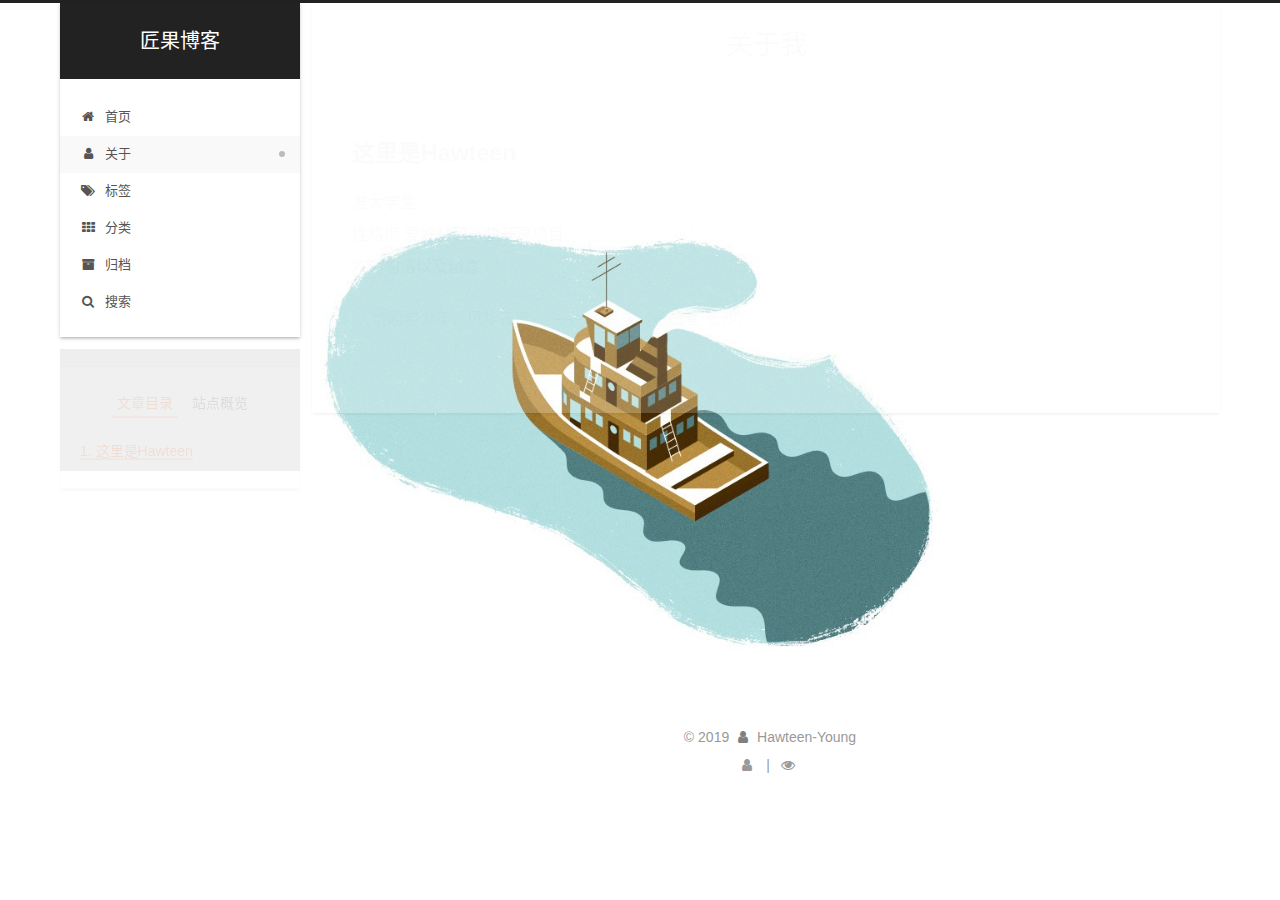
==== about/index.html @ 9fdf583b "Site updated: 2019-04-05 08:45:42" ====
<!DOCTYPE html>












  


<html class="theme-next gemini use-motion" lang="zh-CN">
<head><meta name="generator" content="Hexo 3.8.0">
  <meta charset="UTF-8">
<meta http-equiv="X-UA-Compatible" content="IE=edge">
<meta name="viewport" content="width=device-width, initial-scale=1, maximum-scale=2">
<meta name="theme-color" content="#222">




  
  
    
    
  <script src="/lib/pace/pace.min.js?v=1.0.2"></script>
  <link rel="stylesheet" href="/lib/pace/pace-theme-center-atom.min.css?v=1.0.2">





















<link rel="stylesheet" href="/lib/font-awesome/css/font-awesome.min.css?v=4.6.2">

<link rel="stylesheet" href="/css/main.css?v=7.1.0">


  <link rel="apple-touch-icon" sizes="180x180" href="/images/apple-touch-icon-next.png?v=7.1.0">


  <link rel="icon" type="image/png" sizes="32x32" href="/images/favicon-32x32-next.png?v=7.1.0">


  <link rel="icon" type="image/png" sizes="16x16" href="/images/favicon-16x16-next.png?v=7.1.0">


  <link rel="mask-icon" href="/images/logo.svg?v=7.1.0" color="#222">







<script id="hexo.configurations">
  var NexT = window.NexT || {};
  var CONFIG = {
    root: '/',
    scheme: 'Gemini',
    version: '7.1.0',
    sidebar: {"position":"left","display":"post","offset":12,"onmobile":false,"dimmer":false},
    back2top: true,
    back2top_sidebar: false,
    fancybox: false,
    fastclick: false,
    lazyload: false,
    tabs: true,
    motion: {"enable":true,"async":false,"transition":{"post_block":"fadeIn","post_header":"slideDownIn","post_body":"slideDownIn","coll_header":"slideLeftIn","sidebar":"slideUpIn"}},
    algolia: {
      applicationID: '',
      apiKey: '',
      indexName: '',
      hits: {"per_page":10},
      labels: {"input_placeholder":"Search for Posts","hits_empty":"We didn't find any results for the search: ${query}","hits_stats":"${hits} results found in ${time} ms"}
    }
  };
</script>


  




  <meta name="description" content="这里是Hawteen准大学生性格懒 爱好钻研一些开源项目欢迎勾搭以及留言  恰同学少年，风华正茂。 —— 毛泽东《沁园春·长沙》">
<meta property="og:type" content="website">
<meta property="og:title" content="关于我">
<meta property="og:url" content="http://yoursite.com/about/index.html">
<meta property="og:site_name" content="匠果博客">
<meta property="og:description" content="这里是Hawteen准大学生性格懒 爱好钻研一些开源项目欢迎勾搭以及留言  恰同学少年，风华正茂。 —— 毛泽东《沁园春·长沙》">
<meta property="og:locale" content="zh-CN">
<meta property="og:updated_time" content="2019-04-04T10:34:43.493Z">
<meta name="twitter:card" content="summary">
<meta name="twitter:title" content="关于我">
<meta name="twitter:description" content="这里是Hawteen准大学生性格懒 爱好钻研一些开源项目欢迎勾搭以及留言  恰同学少年，风华正茂。 —— 毛泽东《沁园春·长沙》">





  
  
  <link rel="canonical" href="http://yoursite.com/about/">



<script id="page.configurations">
  CONFIG.page = {
    sidebar: "",
  };
</script>

  <title>关于我 | 匠果博客</title>
  












  <noscript>
  <style>
  .use-motion .motion-element,
  .use-motion .brand,
  .use-motion .menu-item,
  .sidebar-inner,
  .use-motion .post-block,
  .use-motion .pagination,
  .use-motion .comments,
  .use-motion .post-header,
  .use-motion .post-body,
  .use-motion .collection-title { opacity: initial; }

  .use-motion .logo,
  .use-motion .site-title,
  .use-motion .site-subtitle {
    opacity: initial;
    top: initial;
  }

  .use-motion .logo-line-before i { left: initial; }
  .use-motion .logo-line-after i { right: initial; }
  </style>
</noscript>

</head>

<body itemscope itemtype="http://schema.org/WebPage" lang="zh-CN">

  
  
    
  

  <div class="container sidebar-position-left page-post-detail">
    <div class="headband"></div>

    <header id="header" class="header" itemscope itemtype="http://schema.org/WPHeader">
      <div class="header-inner"><div class="site-brand-wrapper">
  <div class="site-meta">
    

    <div class="custom-logo-site-title">
      <a href="/" class="brand" rel="start">
        <span class="logo-line-before"><i></i></span>
        <span class="site-title">匠果博客</span>
        <span class="logo-line-after"><i></i></span>
      </a>
    </div>
    
    
  </div>

  <div class="site-nav-toggle">
    <button aria-label="切换导航栏">
      <span class="btn-bar"></span>
      <span class="btn-bar"></span>
      <span class="btn-bar"></span>
    </button>
  </div>
</div>



<nav class="site-nav">
  
    <ul id="menu" class="menu">
      
        
        
        
          
          <li class="menu-item menu-item-home">

    
    
    
      
    

    

    <a href="/" rel="section"><i class="menu-item-icon fa fa-fw fa-home"></i> <br>首页</a>

  </li>
        
        
        
          
          <li class="menu-item menu-item-about menu-item-active">

    
    
    
      
    

    

    <a href="/about/" rel="section"><i class="menu-item-icon fa fa-fw fa-user"></i> <br>关于</a>

  </li>
        
        
        
          
          <li class="menu-item menu-item-tags">

    
    
    
      
    

    

    <a href="/tags/" rel="section"><i class="menu-item-icon fa fa-fw fa-tags"></i> <br>标签</a>

  </li>
        
        
        
          
          <li class="menu-item menu-item-categories">

    
    
    
      
    

    

    <a href="/categories/" rel="section"><i class="menu-item-icon fa fa-fw fa-th"></i> <br>分类</a>

  </li>
        
        
        
          
          <li class="menu-item menu-item-archives">

    
    
    
      
    

    

    <a href="/archives/" rel="section"><i class="menu-item-icon fa fa-fw fa-archive"></i> <br>归档</a>

  </li>

      
      
        <li class="menu-item menu-item-search">
          
            <a href="javascript:;" class="popup-trigger">
          
            
              <i class="menu-item-icon fa fa-search fa-fw"></i> <br>搜索</a>
        </li>
      
    </ul>
  

  

  
    <div class="site-search">
      
  <div class="popup search-popup local-search-popup">
  <div class="local-search-header clearfix">
    <span class="search-icon">
      <i class="fa fa-search"></i>
    </span>
    <span class="popup-btn-close">
      <i class="fa fa-times-circle"></i>
    </span>
    <div class="local-search-input-wrapper">
      <input autocomplete="off" placeholder="搜索..." spellcheck="false" type="text" id="local-search-input">
    </div>
  </div>
  <div id="local-search-result"></div>
</div>



    </div>
  
</nav>



  



</div>
    </header>

    


    <main id="main" class="main">
      <div class="main-inner">
        <div class="content-wrap">
          
            

    
    
      
      
    
      
      
    
      
      
    
      
      
    
      
      
    
    

  


          
          <div id="content" class="content">
            

  <div id="posts" class="posts-expand">
    
    
    
    <div class="post-block page">
      <header class="post-header">

<h1 class="post-title" itemprop="name headline">关于我

</h1>

<div class="post-meta">
  
  



</div>

</header>

      
      
      
      <div class="post-body">
        
        
          <h2 id="这里是Hawteen"><a href="#这里是Hawteen" class="headerlink" title="这里是Hawteen"></a>这里是Hawteen</h2><p>准大学生<br>性格懒 爱好钻研一些开源项目<br>欢迎勾搭以及留言</p>
<blockquote>
<p>恰同学少年，风华正茂。 —— 毛泽东《沁园春·长沙》</p>
</blockquote>

        
      </div>
      
      
      
    </div>
    



    
    
    
  </div>


          </div>
          

  
    <div class="comments" id="comments">
    </div>

  



        </div>
        
          
  
  <div class="sidebar-toggle">
    <div class="sidebar-toggle-line-wrap">
      <span class="sidebar-toggle-line sidebar-toggle-line-first"></span>
      <span class="sidebar-toggle-line sidebar-toggle-line-middle"></span>
      <span class="sidebar-toggle-line sidebar-toggle-line-last"></span>
    </div>
  </div>

  <aside id="sidebar" class="sidebar">
    <div class="sidebar-inner">

      

      
        <ul class="sidebar-nav motion-element">
          <li class="sidebar-nav-toc sidebar-nav-active" data-target="post-toc-wrap">
            文章目录
          </li>
          <li class="sidebar-nav-overview" data-target="site-overview-wrap">
            站点概览
          </li>
        </ul>
      

      <div class="site-overview-wrap sidebar-panel">
        <div class="site-overview">
          <div class="site-author motion-element" itemprop="author" itemscope itemtype="http://schema.org/Person">
            
              <img class="site-author-image" itemprop="image" src="https://s2.ax1x.com/2019/04/04/A2DqaR.jpg" alt="Hawteen-Young">
            
              <p class="site-author-name" itemprop="name">Hawteen-Young</p>
              <div class="site-description motion-element" itemprop="description"></div>
          </div>

          
            <nav class="site-state motion-element">
              
                <div class="site-state-item site-state-posts">
                
                  <a href="/archives/">
                
                    <span class="site-state-item-count">2</span>
                    <span class="site-state-item-name">日志</span>
                  </a>
                </div>
              

              
                
                
                <div class="site-state-item site-state-categories">
                  
                    
                      <a href="/categories/">
                    
                  
                    
                    
                      
                    
                    <span class="site-state-item-count">1</span>
                    <span class="site-state-item-name">分类</span>
                  </a>
                </div>
              

              
                
                
                <div class="site-state-item site-state-tags">
                  
                    
                      <a href="/tags/">
                    
                  
                    
                    
                      
                    
                      
                    
                      
                    
                    <span class="site-state-item-count">3</span>
                    <span class="site-state-item-name">标签</span>
                  </a>
                </div>
              
            </nav>
          

          

          

          
            <div class="links-of-author motion-element">
              
                <span class="links-of-author-item">
                  
                  
                    
                  
                  
                    
                  
                  <a href="https://github.com/hawteen" title="GitHub &rarr; https://github.com/hawteen" rel="noopener" target="_blank"><i class="fa fa-fw fa-github"></i>GitHub</a>
                </span>
              
                <span class="links-of-author-item">
                  
                  
                    
                  
                  
                    
                  
                  <a href="mailto:1466824043@qq.com" title="E-Mail &rarr; mailto:1466824043@qq.com" rel="noopener" target="_blank"><i class="fa fa-fw fa-envelope"></i>E-Mail</a>
                </span>
              
                <span class="links-of-author-item">
                  
                  
                    
                  
                  
                    
                  
                  <a href="https://weibo.com/hawteen" title="Weibo &rarr; https://weibo.com/hawteen" rel="noopener" target="_blank"><i class="fa fa-fw fa-weibo"></i>Weibo</a>
                </span>
              
            </div>
          

          

          
          
            <div class="links-of-blogroll motion-element links-of-blogroll-block">
              <div class="links-of-blogroll-title">
                <i class="fa  fa-fw fa-link"></i>
                Links
              </div>
              <ul class="links-of-blogroll-list">
                
                  <li class="links-of-blogroll-item">
                    <a href="http://pan.nutcraft.cn" title="http://pan.nutcraft.cn" rel="noopener" target="_blank">匠果网盘</a>
                  </li>
                
              </ul>
            </div>
          

          
            
          
          

        </div>
      </div>

      
      <!--noindex-->
        <div class="post-toc-wrap motion-element sidebar-panel sidebar-panel-active">
          <div class="post-toc">

            
            
            
            

            
              <div class="post-toc-content"><ol class="nav"><li class="nav-item nav-level-2"><a class="nav-link" href="#这里是Hawteen"><span class="nav-number">1.</span> <span class="nav-text">这里是Hawteen</span></a></li></ol></div>
            

          </div>
        </div>
      <!--/noindex-->
      

      

    </div>
  </aside>
  


        
      </div>
    </main>

    <footer id="footer" class="footer">
      <div class="footer-inner">
        <div class="copyright">&copy; <span itemprop="copyrightYear">2019</span>
  <span class="with-love" id="animate">
    <i class="fa fa-user"></i>
  </span>
  <span class="author" itemprop="copyrightHolder">Hawteen-Young</span>

  

  
</div>

<!--
  <div class="powered-by">由 <a href="https://hexo.io" class="theme-link" rel="noopener" target="_blank">Hexo</a> 强力驱动 v3.8.0</div>



  <span class="post-meta-divider">|</span>



  <div class="theme-info">主题 – <a href="https://theme-next.org" class="theme-link" rel="noopener" target="_blank">NexT.Gemini</a> v7.1.0</div>
-->



        
<div class="busuanzi-count">
  <script async src="https://busuanzi.ibruce.info/busuanzi/2.3/busuanzi.pure.mini.js"></script>

  
    <span class="post-meta-item-icon">
      <i class="fa fa-user"></i>
    </span>
    <span class="site-uv" title="总访客量">
      <span class="busuanzi-value" id="busuanzi_value_site_uv"></span>
    </span>
  

  
    <span class="post-meta-divider">|</span>
  

  
    <span class="post-meta-item-icon">
      <i class="fa fa-eye"></i>
    </span>
    <span class="site-pv" title="总访问量">
      <span class="busuanzi-value" id="busuanzi_value_site_pv"></span>
    </span>
  
</div>









        
      </div>
    </footer>

    
      <div class="back-to-top">
        <i class="fa fa-arrow-up"></i>
        
      </div>
    

    

    

    
  </div>

  

<script>
  if (Object.prototype.toString.call(window.Promise) !== '[object Function]') {
    window.Promise = null;
  }
</script>














  
    
    
  
  <script color="70,179,238" opacity="0.5" zindex="-1" count="99" src="/lib/canvas-nest/canvas-nest.min.js"></script>





  
  









  
  <script src="/lib/jquery/index.js?v=2.1.3"></script>

  
  <script src="/lib/velocity/velocity.min.js?v=1.2.1"></script>

  
  <script src="/lib/velocity/velocity.ui.min.js?v=1.2.1"></script>

  
  <script src="/lib/three/three.min.js"></script>

  
  <script src="/lib/three/canvas_lines.min.js"></script>


  


  <script src="/js/utils.js?v=7.1.0"></script>

  <script src="/js/motion.js?v=7.1.0"></script>



  
  


  <script src="/js/affix.js?v=7.1.0"></script>

  <script src="/js/schemes/pisces.js?v=7.1.0"></script>




  
  <script src="/js/scrollspy.js?v=7.1.0"></script>
<script src="/js/post-details.js?v=7.1.0"></script>



  


  <script src="/js/next-boot.js?v=7.1.0"></script>


  

  

  

  
  

<script src="//cdn1.lncld.net/static/js/3.11.1/av-min.js"></script>



<script src="//unpkg.com/valine/dist/Valine.min.js"></script>

<script>
  var GUEST = ['nick', 'mail', 'link'];
  var guest = 'nick,mail,link';
  guest = guest.split(',').filter(function(item) {
    return GUEST.indexOf(item) > -1;
  });
  new Valine({
    el: '#comments',
    verify: false,
    notify: false,
    appId: 'Fm2eOUXtCu5eSEevCzkB2hcQ-gzGzoHsz',
    appKey: 'HjVge3HPhiEPkCoaka7dCVoe',
    placeholder: 'Just go go',
    avatar: 'mm',
    meta: guest,
    pageSize: '10' || 10,
    visitor: false,
    lang: '' || 'zh-cn'
  });
</script>




  


  
  <script>
    // Popup Window;
    var isfetched = false;
    var isXml = true;
    // Search DB path;
    var search_path = "search.xml";
    if (search_path.length === 0) {
      search_path = "search.xml";
    } else if (/json$/i.test(search_path)) {
      isXml = false;
    }
    var path = "/" + search_path;
    // monitor main search box;

    var onPopupClose = function (e) {
      $('.popup').hide();
      $('#local-search-input').val('');
      $('.search-result-list').remove();
      $('#no-result').remove();
      $(".local-search-pop-overlay").remove();
      $('body').css('overflow', '');
    }

    function proceedsearch() {
      $("body")
        .append('<div class="search-popup-overlay local-search-pop-overlay"></div>')
        .css('overflow', 'hidden');
      $('.search-popup-overlay').click(onPopupClose);
      $('.popup').toggle();
      var $localSearchInput = $('#local-search-input');
      $localSearchInput.attr("autocapitalize", "none");
      $localSearchInput.attr("autocorrect", "off");
      $localSearchInput.focus();
    }

    // search function;
    var searchFunc = function(path, search_id, content_id) {
      'use strict';

      // start loading animation
      $("body")
        .append('<div class="search-popup-overlay local-search-pop-overlay">' +
          '<div id="search-loading-icon">' +
          '<i class="fa fa-spinner fa-pulse fa-5x fa-fw"></i>' +
          '</div>' +
          '</div>')
        .css('overflow', 'hidden');
      $("#search-loading-icon").css('margin', '20% auto 0 auto').css('text-align', 'center');

      

      $.ajax({
        url: path,
        dataType: isXml ? "xml" : "json",
        async: true,
        success: function(res) {
          // get the contents from search data
          isfetched = true;
          $('.popup').detach().appendTo('.header-inner');
          var datas = isXml ? $("entry", res).map(function() {
            return {
              title: $("title", this).text(),
              content: $("content",this).text(),
              url: $("url" , this).text()
            };
          }).get() : res;
          var input = document.getElementById(search_id);
          var resultContent = document.getElementById(content_id);
          var inputEventFunction = function() {
            var searchText = input.value.trim().toLowerCase();
            var keywords = searchText.split(/[\s\-]+/);
            if (keywords.length > 1) {
              keywords.push(searchText);
            }
            var resultItems = [];
            if (searchText.length > 0) {
              // perform local searching
              datas.forEach(function(data) {
                var isMatch = false;
                var hitCount = 0;
                var searchTextCount = 0;
                var title = data.title.trim();
                var titleInLowerCase = title.toLowerCase();
                var content = data.content.trim().replace(/<[^>]+>/g,"");
                
                var contentInLowerCase = content.toLowerCase();
                var articleUrl = decodeURIComponent(data.url).replace(/\/{2,}/g, '/');
                var indexOfTitle = [];
                var indexOfContent = [];
                // only match articles with not empty titles
                if(title != '') {
                  keywords.forEach(function(keyword) {
                    function getIndexByWord(word, text, caseSensitive) {
                      var wordLen = word.length;
                      if (wordLen === 0) {
                        return [];
                      }
                      var startPosition = 0, position = [], index = [];
                      if (!caseSensitive) {
                        text = text.toLowerCase();
                        word = word.toLowerCase();
                      }
                      while ((position = text.indexOf(word, startPosition)) > -1) {
                        index.push({position: position, word: word});
                        startPosition = position + wordLen;
                      }
                      return index;
                    }

                    indexOfTitle = indexOfTitle.concat(getIndexByWord(keyword, titleInLowerCase, false));
                    indexOfContent = indexOfContent.concat(getIndexByWord(keyword, contentInLowerCase, false));
                  });
                  if (indexOfTitle.length > 0 || indexOfContent.length > 0) {
                    isMatch = true;
                    hitCount = indexOfTitle.length + indexOfContent.length;
                  }
                }

                // show search results

                if (isMatch) {
                  // sort index by position of keyword

                  [indexOfTitle, indexOfContent].forEach(function (index) {
                    index.sort(function (itemLeft, itemRight) {
                      if (itemRight.position !== itemLeft.position) {
                        return itemRight.position - itemLeft.position;
                      } else {
                        return itemLeft.word.length - itemRight.word.length;
                      }
                    });
                  });

                  // merge hits into slices

                  function mergeIntoSlice(text, start, end, index) {
                    var item = index[index.length - 1];
                    var position = item.position;
                    var word = item.word;
                    var hits = [];
                    var searchTextCountInSlice = 0;
                    while (position + word.length <= end && index.length != 0) {
                      if (word === searchText) {
                        searchTextCountInSlice++;
                      }
                      hits.push({position: position, length: word.length});
                      var wordEnd = position + word.length;

                      // move to next position of hit

                      index.pop();
                      while (index.length != 0) {
                        item = index[index.length - 1];
                        position = item.position;
                        word = item.word;
                        if (wordEnd > position) {
                          index.pop();
                        } else {
                          break;
                        }
                      }
                    }
                    searchTextCount += searchTextCountInSlice;
                    return {
                      hits: hits,
                      start: start,
                      end: end,
                      searchTextCount: searchTextCountInSlice
                    };
                  }

                  var slicesOfTitle = [];
                  if (indexOfTitle.length != 0) {
                    slicesOfTitle.push(mergeIntoSlice(title, 0, title.length, indexOfTitle));
                  }

                  var slicesOfContent = [];
                  while (indexOfContent.length != 0) {
                    var item = indexOfContent[indexOfContent.length - 1];
                    var position = item.position;
                    var word = item.word;
                    // cut out 100 characters
                    var start = position - 20;
                    var end = position + 80;
                    if(start < 0){
                      start = 0;
                    }
                    if (end < position + word.length) {
                      end = position + word.length;
                    }
                    if(end > content.length){
                      end = content.length;
                    }
                    slicesOfContent.push(mergeIntoSlice(content, start, end, indexOfContent));
                  }

                  // sort slices in content by search text's count and hits' count

                  slicesOfContent.sort(function (sliceLeft, sliceRight) {
                    if (sliceLeft.searchTextCount !== sliceRight.searchTextCount) {
                      return sliceRight.searchTextCount - sliceLeft.searchTextCount;
                    } else if (sliceLeft.hits.length !== sliceRight.hits.length) {
                      return sliceRight.hits.length - sliceLeft.hits.length;
                    } else {
                      return sliceLeft.start - sliceRight.start;
                    }
                  });

                  // select top N slices in content

                  var upperBound = parseInt('1');
                  if (upperBound >= 0) {
                    slicesOfContent = slicesOfContent.slice(0, upperBound);
                  }

                  // highlight title and content

                  function highlightKeyword(text, slice) {
                    var result = '';
                    var prevEnd = slice.start;
                    slice.hits.forEach(function (hit) {
                      result += text.substring(prevEnd, hit.position);
                      var end = hit.position + hit.length;
                      result += '<b class="search-keyword">' + text.substring(hit.position, end) + '</b>';
                      prevEnd = end;
                    });
                    result += text.substring(prevEnd, slice.end);
                    return result;
                  }

                  var resultItem = '';

                  if (slicesOfTitle.length != 0) {
                    resultItem += "<li><a href='" + articleUrl + "' class='search-result-title'>" + highlightKeyword(title, slicesOfTitle[0]) + "</a>";
                  } else {
                    resultItem += "<li><a href='" + articleUrl + "' class='search-result-title'>" + title + "</a>";
                  }

                  slicesOfContent.forEach(function (slice) {
                    resultItem += "<a href='" + articleUrl + "'>" +
                      "<p class=\"search-result\">" + highlightKeyword(content, slice) +
                      "...</p>" + "</a>";
                  });

                  resultItem += "</li>";
                  resultItems.push({
                    item: resultItem,
                    searchTextCount: searchTextCount,
                    hitCount: hitCount,
                    id: resultItems.length
                  });
                }
              })
            };
            if (keywords.length === 1 && keywords[0] === "") {
              resultContent.innerHTML = '<div id="no-result"><i class="fa fa-search fa-5x"></i></div>'
            } else if (resultItems.length === 0) {
              resultContent.innerHTML = '<div id="no-result"><i class="fa fa-frown-o fa-5x"></i></div>'
            } else {
              resultItems.sort(function (resultLeft, resultRight) {
                if (resultLeft.searchTextCount !== resultRight.searchTextCount) {
                  return resultRight.searchTextCount - resultLeft.searchTextCount;
                } else if (resultLeft.hitCount !== resultRight.hitCount) {
                  return resultRight.hitCount - resultLeft.hitCount;
                } else {
                  return resultRight.id - resultLeft.id;
                }
              });
              var searchResultList = '<ul class=\"search-result-list\">';
              resultItems.forEach(function (result) {
                searchResultList += result.item;
              })
              searchResultList += "</ul>";
              resultContent.innerHTML = searchResultList;
            }
          }

          if ('auto' === 'auto') {
            input.addEventListener('input', inputEventFunction);
          } else {
            $('.search-icon').click(inputEventFunction);
            input.addEventListener('keypress', function (event) {
              if (event.keyCode === 13) {
                inputEventFunction();
              }
            });
          }

          // remove loading animation
          $(".local-search-pop-overlay").remove();
          $('body').css('overflow', '');

          proceedsearch();
        }
      });
    }

    // handle and trigger popup window;
    $('.popup-trigger').click(function(e) {
      e.stopPropagation();
      if (isfetched === false) {
        searchFunc(path, 'local-search-input', 'local-search-result');
      } else {
        proceedsearch();
      };
    });

    $('.popup-btn-close').click(onPopupClose);
    $('.popup').click(function(e){
      e.stopPropagation();
    });
    $(document).on('keyup', function (event) {
      var shouldDismissSearchPopup = event.which === 27 &&
        $('.search-popup').is(':visible');
      if (shouldDismissSearchPopup) {
        onPopupClose();
      }
    });
  </script>





  

  

  

  

  

  

  

  

  

  

  

  

  

  

</body>
</html>
---- css/main.css ----
/* normalize.css v8.0.1 | MIT License | github.com/necolas/normalize.css */
html {
  line-height: 1.15; /* 1 */
  -webkit-text-size-adjust: 100%; /* 2 */
}
body {
  margin: 0;
}
main {
  display: block;
}
h1 {
  font-size: 2em;
  margin: 0.67em 0;
}
hr {
  box-sizing: content-box; /* 1 */
  height: 0; /* 1 */
  overflow: visible; /* 2 */
}
pre {
  font-family: monospace, monospace; /* 1 */
  font-size: 1em; /* 2 */
}
a {
  background-color: transparent;
}
abbr[title] {
  border-bottom: none; /* 1 */
  text-decoration: underline; /* 2 */
  text-decoration: underline dotted; /* 2 */
}
b,
strong {
  font-weight: bolder;
}
code,
kbd,
samp {
  font-family: monospace, monospace; /* 1 */
  font-size: 1em; /* 2 */
}
small {
  font-size: 80%;
}
sub,
sup {
  font-size: 75%;
  line-height: 0;
  position: relative;
  vertical-align: baseline;
}
sub {
  bottom: -0.25em;
}
sup {
  top: -0.5em;
}
img {
  border-style: none;
}
button,
input,
optgroup,
select,
textarea {
  font-family: inherit; /* 1 */
  font-size: 100%; /* 1 */
  line-height: 1.15; /* 1 */
  margin: 0; /* 2 */
}
button,
input {
/* 1 */
  overflow: visible;
}
button,
select {
/* 1 */
  text-transform: none;
}
button,
[type="button"],
[type="reset"],
[type="submit"] {
  -webkit-appearance: button;
}
button::-moz-focus-inner,
[type="button"]::-moz-focus-inner,
[type="reset"]::-moz-focus-inner,
[type="submit"]::-moz-focus-inner {
  border-style: none;
  padding: 0;
}
button:-moz-focusring,
[type="button"]:-moz-focusring,
[type="reset"]:-moz-focusring,
[type="submit"]:-moz-focusring {
  outline: 1px dotted ButtonText;
}
fieldset {
  padding: 0.35em 0.75em 0.625em;
}
legend {
  box-sizing: border-box; /* 1 */
  color: inherit; /* 2 */
  display: table; /* 1 */
  max-width: 100%; /* 1 */
  padding: 0; /* 3 */
  white-space: normal; /* 1 */
}
progress {
  vertical-align: baseline;
}
textarea {
  overflow: auto;
}
[type="checkbox"],
[type="radio"] {
  box-sizing: border-box; /* 1 */
  padding: 0; /* 2 */
}
[type="number"]::-webkit-inner-spin-button,
[type="number"]::-webkit-outer-spin-button {
  height: auto;
}
[type="search"] {
  -webkit-appearance: textfield; /* 1 */
  outline-offset: -2px; /* 2 */
}
[type="search"]::-webkit-search-decoration {
  -webkit-appearance: none;
}
::-webkit-file-upload-button {
  -webkit-appearance: button; /* 1 */
  font: inherit; /* 2 */
}
details {
  display: block;
}
summary {
  display: list-item;
}
template {
  display: none;
}
[hidden] {
  display: none;
}
::selection {
  background: #262a30;
  color: #fff;
}
body {
  position: relative;
  font-family: 'Lato', "PingFang SC", "Microsoft YaHei", sans-serif;
  font-size: 14px;
  line-height: 2;
  color: #555;
  background: #eee;
}
@media (max-width: 991px) {
  body {
    padding-right: 0 !important;
  }
}
@media (min-width: 1200px) {
  body {
    font-size: 16px;
  }
}
h1,
h2,
h3,
h4,
h5,
h6 {
  margin: 20px 0 15px;
  padding: 0;
  font-weight: bold;
  line-height: 1.5;
  font-family: 'Lato', "PingFang SC", "Microsoft YaHei", sans-serif;
}
h1 {
  font-size: 22px;
}
h1 code {
  font-size: 1em;
}
@media (max-width: 767px) {
  h1 {
    font-size: 18px;
  }
  h1 code {
    font-size: 1em;
  }
}
h2 {
  font-size: 20px;
}
h2 code {
  font-size: 1em;
}
@media (max-width: 767px) {
  h2 {
    font-size: 16px;
  }
  h2 code {
    font-size: 1em;
  }
}
h3 {
  font-size: 18px;
}
h3 code {
  font-size: 1em;
}
@media (max-width: 767px) {
  h3 {
    font-size: 14px;
  }
  h3 code {
    font-size: 1em;
  }
}
h4 {
  font-size: 16px;
}
h4 code {
  font-size: 1em;
}
@media (max-width: 767px) {
  h4 {
    font-size: 12px;
  }
  h4 code {
    font-size: 1em;
  }
}
h5 {
  font-size: 14px;
}
h5 code {
  font-size: 1em;
}
@media (max-width: 767px) {
  h5 {
    font-size: 10px;
  }
  h5 code {
    font-size: 1em;
  }
}
h6 {
  font-size: 12px;
}
h6 code {
  font-size: 1em;
}
@media (max-width: 767px) {
  h6 {
    font-size: 8px;
  }
  h6 code {
    font-size: 1em;
  }
}
p {
  margin: 0 0 20px 0;
}
a,
span.exturl {
  overflow-wrap: break-word;
  word-wrap: break-word;
  background-color: transparent;
  color: #555;
  text-decoration: none;
  outline: none;
  border-bottom: 1px solid #999;
  cursor: pointer;
}
a:hover,
span.exturl:hover {
  color: #222;
  border-bottom-color: #222;
}
video {
  max-width: 100%;
  display: block;
  margin-left: auto;
  margin-right: auto;
}
img {
  display: block;
  margin: auto;
  max-width: 100%;
  height: auto;
}
hr {
  margin: 40px 0;
  height: 3px;
  border: none;
  background-color: #ddd;
  background-image: repeating-linear-gradient(-45deg, #fff, #fff 4px, transparent 4px, transparent 8px);
}
blockquote {
  margin: 0;
  padding: 0 15px;
  color: #666;
  border-left: 4px solid #ddd;
}
blockquote cite::before {
  content: "-";
  padding: 0 5px;
}
dt {
  font-weight: 700;
}
dd {
  margin: 0;
  padding: 0;
}
kbd {
  border: 1px solid #ccc;
  border-radius: 0.2em;
  box-shadow: 0.1em 0.1em 0.2em rgba(0,0,0,0.1);
  background-color: #f9f9f9;
  font-family: inherit;
  background-image: linear-gradient(top, #eee, #fff, #eee);
  padding: 0.1em 0.3em;
  white-space: nowrap;
}
.text-left {
  text-align: left;
}
.text-center {
  text-align: center;
}
.text-right {
  text-align: right;
}
.text-justify {
  text-align: justify;
}
.text-nowrap {
  white-space: nowrap;
}
.text-lowercase {
  text-transform: lowercase;
}
.text-uppercase {
  text-transform: uppercase;
}
.text-capitalize {
  text-transform: capitalize;
}
.center-block {
  display: block;
  margin-left: auto;
  margin-right: auto;
}
.clearfix:before,
.clearfix:after {
  content: " ";
  display: table;
}
.clearfix:after {
  clear: both;
}
.pullquote {
  width: 45%;
}
.pullquote.left {
  float: left;
  margin-left: 5px;
  margin-right: 10px;
}
.pullquote.right {
  float: right;
  margin-left: 10px;
  margin-right: 5px;
}
.affix {
  position: fixed;
}
.translation {
  margin-top: -20px;
  font-size: 14px;
  color: #999;
}
.scrollbar-measure {
  width: 100px;
  height: 100px;
  overflow: scroll;
  position: absolute;
  top: -9999px;
}
.use-motion .motion-element {
  opacity: 0;
}
.table-container {
  margin: 20px 0;
  overflow: auto;
  -webkit-overflow-scrolling: touch;
}
.highlight .table-container {
  margin: 0px;
}
table {
  width: 100%;
  border-collapse: collapse;
  border-spacing: 0;
  font-size: 14px;
}
table > tbody > tr:nth-of-type(odd) {
  background-color: #f9f9f9;
}
table > tbody > tr:hover {
  background-color: #f5f5f5;
}
caption,
th,
td {
  padding: 8px;
  text-align: left;
  vertical-align: middle;
  font-weight: normal;
}
th,
td {
  border: 1px solid #ddd;
  border-bottom: 3px solid #ddd;
}
th {
  padding-bottom: 10px;
  font-weight: 700;
}
td {
  border-bottom-width: 1px;
}
html,
body {
  height: 100%;
}
.container {
  position: relative;
}
.header-inner {
  margin: 0 auto;
  padding: 100px 0 70px;
  width: calc(100% - 20px);
}
@media (min-width: 1200px) {
  .container .header-inner {
    width: 1160px;
  }
}
@media (min-width: 1600px) {
  .container .header-inner {
    width: 73%;
  }
}
.main-inner {
  margin: 0 auto;
  width: calc(100% - 20px);
}
@media (min-width: 1200px) {
  .container .main-inner {
    width: 1160px;
  }
}
@media (min-width: 1600px) {
  .container .main-inner {
    width: 73%;
  }
}
.footer {
  padding: 20px 0;
}
.footer-inner {
  box-sizing: border-box;
  margin: 0px auto;
  width: calc(100% - 20px);
}
@media (min-width: 1200px) {
  .container .footer-inner {
    width: 1160px;
  }
}
@media (min-width: 1600px) {
  .container .footer-inner {
    width: 73%;
  }
}
pre,
.highlight {
  overflow: auto;
  margin: 20px 0;
  padding: 0;
  font-size: 14px;
  color: #4d4d4c;
  background: #f7f7f7;
  line-height: 1.6;
}
pre,
code {
  font-family: consolas, Menlo, "PingFang SC", "Microsoft YaHei", monospace;
}
code {
  overflow-wrap: break-word;
  word-wrap: break-word;
  padding: 2px 4px;
  color: #555;
  background: #eee;
  border-radius: 3px;
  font-size: 14px;
}
pre {
  padding: 10px;
}
pre code {
  padding: 0;
  color: #4d4d4c;
  background: none;
  text-shadow: none;
}
.highlight {
  border-radius: 1px;
}
.highlight pre {
  border: none;
  margin: 0;
  padding: 10px 0;
}
.highlight table {
  margin: 0;
  width: auto;
  border: none;
}
.highlight td {
  border: none;
  padding: 0;
}
.highlight figcaption {
  font-size: 1em;
  color: #4d4d4c;
  line-height: 1em;
  margin-bottom: 1em;
  margin: 0em;
  padding: 0.5em;
  background: #eee;
  border-bottom: 1px solid #e9e9e9;
}
.highlight figcaption:before,
.highlight figcaption:after {
  content: " ";
  display: table;
}
.highlight figcaption:after {
  clear: both;
}
.highlight figcaption a {
  float: right;
  color: #4d4d4c;
}
.highlight figcaption a:hover {
  border-bottom-color: #4d4d4c;
}
.highlight .gutter pre {
  padding-left: 10px;
  padding-right: 10px;
  color: #869194;
  text-align: right;
  background-color: #eff2f3;
}
.highlight .code pre {
  width: 100%;
  padding-left: 10px;
  padding-right: 10px;
  background-color: #f7f7f7;
}
.highlight .line {
  height: 20px;
}
.gutter {
  -webkit-user-select: none;
  -moz-user-select: none;
  -ms-user-select: none;
  user-select: none;
}
.gist table {
  width: auto;
}
.gist table td {
  border: none;
}
pre .deletion {
  background: #fdd;
}
pre .addition {
  background: #dfd;
}
pre .meta {
  color: #8959a8;
}
pre .comment {
  color: #8e908c;
}
pre .variable,
pre .attribute,
pre .tag,
pre .name,
pre .regexp,
pre .ruby .constant,
pre .xml .tag .title,
pre .xml .pi,
pre .xml .doctype,
pre .html .doctype,
pre .css .id,
pre .css .class,
pre .css .pseudo {
  color: #c82829;
}
pre .number,
pre .preprocessor,
pre .built_in,
pre .builtin-name,
pre .literal,
pre .params,
pre .constant,
pre .command {
  color: #f5871f;
}
pre .ruby .class .title,
pre .css .rules .attribute,
pre .string,
pre .symbol,
pre .value,
pre .inheritance,
pre .header,
pre .ruby .symbol,
pre .xml .cdata,
pre .special,
pre .formula {
  color: #718c00;
}
pre .title,
pre .css .hexcolor {
  color: #3e999f;
}
pre .function,
pre .python .decorator,
pre .python .title,
pre .ruby .function .title,
pre .ruby .title .keyword,
pre .perl .sub,
pre .javascript .title,
pre .coffeescript .title {
  color: #4271ae;
}
pre .keyword,
pre .javascript .function {
  color: #8959a8;
}
.posts-expand .post-body img.full-image {
  border: none;
}
.blockquote-center,
.page-home .post-type-quote blockquote,
.page-post-detail .post-type-quote blockquote {
  position: relative;
  margin: 40px 0;
  padding: 0;
  border-left: none;
  text-align: center;
}
.blockquote-center::before,
.page-home .post-type-quote blockquote::before,
.page-post-detail .post-type-quote blockquote::before,
.blockquote-center::after,
.page-home .post-type-quote blockquote::after,
.page-post-detail .post-type-quote blockquote::after {
  position: absolute;
  content: ' ';
  display: block;
  width: 100%;
  height: 24px;
  opacity: 0.2;
  background-repeat: no-repeat;
  background-position: 0 -6px;
  background-size: 22px 22px;
}
.blockquote-center::before,
.page-home .post-type-quote blockquote::before,
.page-post-detail .post-type-quote blockquote::before {
  top: -20px;
  background-image: url("../images/quote-l.svg");
  border-top: 1px solid #ccc;
}
.blockquote-center::after,
.page-home .post-type-quote blockquote::after,
.page-post-detail .post-type-quote blockquote::after {
  bottom: -20px;
  background-image: url("../images/quote-r.svg");
  border-bottom: 1px solid #ccc;
  background-position: 100% 8px;
}
.blockquote-center p,
.page-home .post-type-quote blockquote p,
.page-post-detail .post-type-quote blockquote p,
.blockquote-center div,
.page-home .post-type-quote blockquote div,
.page-post-detail .post-type-quote blockquote div {
  text-align: center;
}
.post .post-body .group-picture img {
  box-sizing: border-box;
  padding: 0 3px;
  border: none;
}
.post .group-picture-row {
  overflow: hidden;
  margin-top: 6px;
}
.post .group-picture-row:first-child {
  margin-top: 0;
}
.post .group-picture-column {
  float: left;
}
.page-post-detail .post-body .group-picture-column {
  float: none;
  margin-top: 10px;
  width: auto !important;
}
.page-post-detail .post-body .group-picture-column img {
  margin: 0 auto;
}
.page-archive .group-picture-container {
  overflow: hidden;
}
.page-archive .group-picture-row {
  float: left;
}
.page-archive .group-picture-row:first-child {
  margin-top: 6px;
}
.page-archive .group-picture-column {
  max-width: 150px;
  max-height: 150px;
}
.post-body .label {
  display: inline;
  padding: 0 2px;
}
.post-body .label.default {
  background-color: #f0f0f0;
}
.post-body .label.primary {
  background-color: #efe6f7;
}
.post-body .label.info {
  background-color: #e5f2f8;
}
.post-body .label.success {
  background-color: #e7f4e9;
}
.post-body .label.warning {
  background-color: #fcf6e1;
}
.post-body .label.danger {
  background-color: #fae8eb;
}
.post-body .note {
  position: relative;
  padding: 15px;
  margin-bottom: 20px;
  border: 1px solid #eee;
  border-left-width: 5px;
  border-radius: 3px;
}
.post-body .note h2,
.post-body .note h3,
.post-body .note h4,
.post-body .note h5,
.post-body .note h6 {
  margin-top: 0;
  margin-bottom: 0;
  border-bottom: initial;
  padding-top: 0 !important;
}
.post-body .note p:first-child,
.post-body .note ul:first-child,
.post-body .note ol:first-child,
.post-body .note table:first-child,
.post-body .note pre:first-child,
.post-body .note blockquote:first-child {
  margin-top: 0;
}
.post-body .note p:last-child,
.post-body .note ul:last-child,
.post-body .note ol:last-child,
.post-body .note table:last-child,
.post-body .note pre:last-child,
.post-body .note blockquote:last-child {
  margin-bottom: 0;
}
.post-body .note.default {
  border-left-color: #777;
}
.post-body .note.default h2,
.post-body .note.default h3,
.post-body .note.default h4,
.post-body .note.default h5,
.post-body .note.default h6 {
  color: #777;
}
.post-body .note.primary {
  border-left-color: #6f42c1;
}
.post-body .note.primary h2,
.post-body .note.primary h3,
.post-body .note.primary h4,
.post-body .note.primary h5,
.post-body .note.primary h6 {
  color: #6f42c1;
}
.post-body .note.info {
  border-left-color: #428bca;
}
.post-body .note.info h2,
.post-body .note.info h3,
.post-body .note.info h4,
.post-body .note.info h5,
.post-body .note.info h6 {
  color: #428bca;
}
.post-body .note.success {
  border-left-color: #5cb85c;
}
.post-body .note.success h2,
.post-body .note.success h3,
.post-body .note.success h4,
.post-body .note.success h5,
.post-body .note.success h6 {
  color: #5cb85c;
}
.post-body .note.warning {
  border-left-color: #f0ad4e;
}
.post-body .note.warning h2,
.post-body .note.warning h3,
.post-body .note.warning h4,
.post-body .note.warning h5,
.post-body .note.warning h6 {
  color: #f0ad4e;
}
.post-body .note.danger {
  border-left-color: #d9534f;
}
.post-body .note.danger h2,
.post-body .note.danger h3,
.post-body .note.danger h4,
.post-body .note.danger h5,
.post-body .note.danger h6 {
  color: #d9534f;
}
.post-body .tabs {
  position: relative;
  display: block;
  margin-bottom: 20px;
  padding-top: 10px;
}
.post-body .tabs ul.nav-tabs {
  margin: 0;
  padding: 0;
  display: flex;
  margin-bottom: -1px;
}
@media (max-width: 413px) {
  .post-body .tabs ul.nav-tabs {
    display: block;
    margin-bottom: 5px;
  }
}
.post-body .tabs ul.nav-tabs li.tab {
  list-style-type: none !important;
  margin: 0 0.25em 0 0;
  border-top: 3px solid transparent;
  border-left: 1px solid transparent;
  border-right: 1px solid transparent;
}
@media (max-width: 413px) {
  .post-body .tabs ul.nav-tabs li.tab {
    margin: initial;
    border-top: 1px solid transparent;
    border-left: 3px solid transparent;
    border-right: 1px solid transparent;
    border-bottom: 1px solid transparent;
  }
}
.post-body .tabs ul.nav-tabs li.tab a {
  outline: 0;
  border-bottom: initial;
  display: block;
  line-height: 1.8em;
  padding: 0.25em 0.75em;
  transition-duration: 0.2s;
  transition-timing-function: ease-out;
  transition-delay: 0s;
}
.post-body .tabs ul.nav-tabs li.tab a i {
  width: 1.285714285714286em;
}
.post-body .tabs ul.nav-tabs li.tab.active {
  border-top: 3px solid #fc6423;
  border-left: 1px solid #ddd;
  border-right: 1px solid #ddd;
  background-color: #fff;
}
@media (max-width: 413px) {
  .post-body .tabs ul.nav-tabs li.tab.active {
    border-top: 1px solid #ddd;
    border-left: 3px solid #fc6423;
    border-right: 1px solid #ddd;
    border-bottom: 1px solid #ddd;
  }
}
.post-body .tabs ul.nav-tabs li.tab.active a {
  cursor: default;
  color: #555;
}
.post-body .tabs .tab-content {
  background-color: #fff;
}
.post-body .tabs .tab-content .tab-pane {
  border: 1px solid #ddd;
  padding: 20px 20px 0 20px;
}
.post-body .tabs .tab-content .tab-pane:not(.active) {
  display: none;
}
.post-body .tabs .tab-content .tab-pane.active {
  display: block;
}
.btn {
  display: inline-block;
  padding: 0 20px;
  font-size: 14px;
  color: #555;
  background: #fff;
  border: 2px solid #555;
  text-decoration: none;
  border-radius: 2px;
  transition-property: background-color;
  transition-duration: 0.2s;
  transition-timing-function: ease-in-out;
  transition-delay: 0s;
  line-height: 2;
}
.btn:hover {
  border-color: #222;
  color: #fff;
  background: #222;
}
.btn +.btn {
  margin: 0 0 8px 8px;
}
.btn .fa-fw {
  width: 1.285714285714286em;
  text-align: left;
}
.btn-bar {
  display: block;
  width: 22px;
  height: 2px;
  background: #555;
  border-radius: 1px;
}
.btn-bar+.btn-bar {
  margin-top: 4px;
}
.pagination {
  margin: 120px 0 40px;
  text-align: center;
  border-top: 1px solid #eee;
}
.page-number-basic,
.pagination .prev,
.pagination .next,
.pagination .page-number,
.pagination .space {
  display: inline-block;
  position: relative;
  top: -1px;
  margin: 0 10px;
  padding: 0 11px;
}
@media (max-width: 767px) {
  .page-number-basic,
  .pagination .prev,
  .pagination .next,
  .pagination .page-number,
  .pagination .space {
    margin: 0 5px;
  }
}
.pagination .prev,
.pagination .next,
.pagination .page-number {
  border-bottom: 0;
  border-top: 1px solid #eee;
  transition-property: border-color;
  transition-duration: 0.2s;
  transition-timing-function: ease-in-out;
  transition-delay: 0s;
}
.pagination .prev:hover,
.pagination .next:hover,
.pagination .page-number:hover {
  border-top-color: #222;
}
.pagination .space {
  padding: 0;
  margin: 0;
}
.pagination .prev {
  margin-left: 0;
}
.pagination .next {
  margin-right: 0;
}
.pagination .page-number.current {
  color: #fff;
  background: #ccc;
  border-top-color: #ccc;
}
@media (max-width: 767px) {
  .pagination {
    border-top: none;
  }
  .pagination .prev,
  .pagination .next,
  .pagination .page-number {
    margin-bottom: 10px;
    border-top: 0;
    border-bottom: 1px solid #eee;
    padding: 0 10px;
  }
  .pagination .prev:hover,
  .pagination .next:hover,
  .pagination .page-number:hover {
    border-bottom-color: #222;
  }
}
.comments {
  margin: 60px 20px 0;
}
.back-to-top {
  box-sizing: border-box;
  position: fixed;
  bottom: -100px;
  right: 30px;
  z-index: 1050;
  padding: 0 6px;
  width: 24px;
  background: #222;
  font-size: 12px;
  opacity: 0.6;
  color: #fff;
  cursor: pointer;
  text-align: center;
  transition-property: bottom;
  transition-duration: 0.2s;
  transition-timing-function: ease-in-out;
  transition-delay: 0s;
}
.back-to-top.back-to-top-on {
  bottom: 30px;
}
.back-to-top:hover {
  color: #fc6423;
}
.header {
  background: transparent;
}
.header-inner {
  position: relative;
}
.headband {
  height: 3px;
  background: #222;
}
.site-meta {
  margin: 0;
  text-align: center;
}
@media (max-width: 767px) {
  .site-meta {
    text-align: center;
  }
}
.brand {
  position: relative;
  display: inline-block;
  padding: 0 40px;
  color: #fff;
  background: #222;
  border-bottom: none;
}
.brand:hover {
  color: #fff;
}
.logo {
  display: inline-block;
  margin-right: 5px;
  line-height: 36px;
  vertical-align: top;
}
.site-title {
  display: inline-block;
  vertical-align: top;
  line-height: 36px;
  font-size: 20px;
  font-weight: normal;
  font-family: 'Lato', "PingFang SC", "Microsoft YaHei", sans-serif;
}
.site-subtitle {
  margin-top: 10px;
  font-size: 13px;
  color: #ddd;
}
.use-motion .brand {
  opacity: 0;
}
.use-motion .logo,
.use-motion .site-title,
.use-motion .site-subtitle,
.use-motion .custom-logo-image {
  opacity: 0;
  position: relative;
  top: -10px;
}
.site-nav-toggle {
  display: none;
  position: absolute;
  top: 10px;
  left: 10px;
}
@media (max-width: 767px) {
  .site-nav-toggle {
    display: block;
  }
}
.site-nav-toggle button {
  margin-top: 2px;
  padding: 9px 10px;
  background: transparent;
  border: none;
}
@media (max-width: 767px) {
  .site-nav {
    display: none;
    margin: 0 -10px;
    padding: 0 10px;
    clear: both;
    border-top: 1px solid #ddd;
  }
}
@media (min-width: 768px) and (max-width: 991px) {
  .site-nav {
    display: block !important;
  }
}
@media (min-width: 992px) {
  .site-nav {
    display: block !important;
  }
}
.menu {
  margin-top: 20px;
  padding-left: 0;
  text-align: center;
}
.menu .menu-item {
  display: inline-block;
  margin: 0 10px;
  list-style: none;
}
@media (max-width: 767px) {
  .menu .menu-item {
    margin-top: 10px;
  }
}
.menu .menu-item a,
.menu .menu-item span.exturl {
  display: block;
  font-size: 13px;
  line-height: inherit;
  border-bottom: 1px solid transparent;
  transition-property: border-color;
  transition-duration: 0.2s;
  transition-timing-function: ease-in-out;
  transition-delay: 0s;
}
.menu .menu-item a:hover,
.menu .menu-item span.exturl:hover {
  border-bottom-color: #222;
}
.menu .menu-item .fa {
  margin-right: 5px;
}
.use-motion .menu-item {
  opacity: 0;
}
.post-body {
  overflow-wrap: break-word;
  word-wrap: break-word;
  font-family: 'Lato', "PingFang SC", "Microsoft YaHei", sans-serif;
}
.post-body span.exturl .fa {
  font-size: 14px;
  margin-left: 4px;
}
.post-body .fancybox img {
  display: block !important;
  margin: 0 auto;
  cursor: pointer;
  cursor: zoom-in;
}
.post-body .image-caption,
.post-body .figure .caption {
  margin: -20px auto 15px;
  text-align: center;
  font-size: 14px;
  color: #999;
  font-weight: bold;
  line-height: 1;
}
.post-sticky-flag {
  display: inline-block;
  font-size: 16px;
  transform: rotate(30deg);
}
.use-motion .post-block,
.use-motion .pagination,
.use-motion .comments {
  opacity: 0;
}
.use-motion .post-header {
  opacity: 0;
}
.use-motion .post-body {
  opacity: 0;
}
.use-motion .collection-title {
  opacity: 0;
}
.posts-expand {
  padding-top: 40px;
}
@media (max-width: 767px) {
  .posts-expand {
    margin: 0 20px;
  }
  .post-body pre .gutter pre {
    padding-right: 10px;
  }
  .post-body .highlight {
    margin-left: 0px;
    margin-right: 0px;
    padding: 0;
  }
  .post-body .highlight .gutter pre {
    padding-right: 10px;
  }
}
@media (min-width: 992px) {
  .posts-expand .post-body {
    text-align: justify;
  }
}
@media (max-width: 991px) {
  .posts-expand .post-body {
    text-align: justify;
  }
}
.posts-expand .post-body h2,
.posts-expand .post-body h3,
.posts-expand .post-body h4,
.posts-expand .post-body h5,
.posts-expand .post-body h6 {
  padding-top: 10px;
}
.posts-expand .post-body h2 .header-anchor,
.posts-expand .post-body h3 .header-anchor,
.posts-expand .post-body h4 .header-anchor,
.posts-expand .post-body h5 .header-anchor,
.posts-expand .post-body h6 .header-anchor {
  float: right;
  margin-left: 10px;
  color: #ccc;
  border-bottom-style: none;
  visibility: hidden;
}
.posts-expand .post-body h2 .header-anchor:hover,
.posts-expand .post-body h3 .header-anchor:hover,
.posts-expand .post-body h4 .header-anchor:hover,
.posts-expand .post-body h5 .header-anchor:hover,
.posts-expand .post-body h6 .header-anchor:hover {
  color: inherit;
}
.posts-expand .post-body h2:hover .header-anchor,
.posts-expand .post-body h3:hover .header-anchor,
.posts-expand .post-body h4:hover .header-anchor,
.posts-expand .post-body h5:hover .header-anchor,
.posts-expand .post-body h6:hover .header-anchor {
  visibility: visible;
}
.posts-expand .post-body img {
  box-sizing: border-box;
  margin: 0 auto 25px;
  padding: 3px;
  border: 1px solid #ddd;
}
@media (max-width: 767px) {
  .posts-collapse {
    margin: 0 20px;
  }
  .posts-collapse .post-title,
  .posts-collapse .post-meta {
    display: block;
    width: auto;
    text-align: left;
  }
}
.posts-collapse {
  position: relative;
  z-index: 1010;
  margin-left: 55px;
}
.posts-collapse::after {
  content: " ";
  position: absolute;
  top: 20px;
  left: 0;
  margin-left: -2px;
  width: 4px;
  height: 100%;
  background: #f5f5f5;
  z-index: -1;
}
@media (max-width: 767px) {
  .posts-collapse {
    margin: 0 20px;
  }
}
.posts-collapse .collection-title {
  position: relative;
  margin: 60px 0;
}
.posts-collapse .collection-title h1,
.posts-collapse .collection-title h2 {
  margin-left: 20px;
}
.posts-collapse .collection-title small {
  color: #bbb;
  margin-left: 5px;
}
.posts-collapse .collection-title::before {
  content: " ";
  position: absolute;
  left: 0;
  top: 50%;
  margin-left: -4px;
  margin-top: -4px;
  width: 8px;
  height: 8px;
  background: #bbb;
  border-radius: 50%;
}
.posts-collapse .post {
  margin: 30px 0;
}
.posts-collapse .post-header {
  position: relative;
  transition-duration: 0.2s;
  transition-timing-function: ease-in-out;
  transition-delay: 0s;
  transition-property: border;
  border-bottom: 1px dashed #ccc;
}
.posts-collapse .post-header::before {
  content: " ";
  position: absolute;
  left: 0;
  top: 12px;
  width: 6px;
  height: 6px;
  margin-left: -4px;
  background: #bbb;
  border-radius: 50%;
  border: 1px solid #fff;
  transition-duration: 0.2s;
  transition-timing-function: ease-in-out;
  transition-delay: 0s;
  transition-property: background;
}
.posts-collapse .post-header:hover {
  border-bottom-color: #666;
}
.posts-collapse .post-header:hover::before {
  background: #222;
}
.posts-collapse .post-meta {
  position: absolute;
  font-size: 12px;
  left: 20px;
  top: 5px;
}
.posts-collapse .post-comments-count {
  display: none;
}
.posts-collapse .post-title {
  margin-left: 60px;
  font-size: 16px;
  font-weight: normal;
  line-height: inherit;
}
.posts-collapse .post-title::after {
  margin-left: 3px;
  opacity: 0.6;
}
.posts-collapse .post-title a,
.posts-collapse .post-title span.exturl {
  color: #666;
  border-bottom: none;
}
.page-home .post-type-quote .post-header,
.page-post-detail .post-type-quote .post-header,
.page-home .post-type-quote .post-tags,
.page-post-detail .post-type-quote .post-tags {
  display: none;
}
.posts-expand .post-title {
  overflow-wrap: break-word;
  word-wrap: break-word;
  text-align: center;
  font-weight: 400;
}
.posts-expand .post-title-link {
  display: inline-block;
  position: relative;
  color: #555;
  border-bottom: none;
  line-height: 1.2;
  vertical-align: top;
}
.posts-expand .post-title-link::before {
  content: "";
  position: absolute;
  width: 100%;
  height: 2px;
  bottom: 0;
  left: 0;
  background-color: #000;
  visibility: hidden;
  transform: scaleX(0);
  transition-duration: 0.2s;
  transition-timing-function: ease-in-out;
  transition-delay: 0s;
}
.posts-expand .post-title-link:hover::before {
  visibility: visible;
  transform: scaleX(1);
}
.posts-expand .post-title-link .fa {
  font-size: 20px;
  margin-left: 5px;
}
.posts-expand .post-meta {
  margin: 3px 0 60px 0;
  color: #999;
  font-family: 'Lato', "PingFang SC", "Microsoft YaHei", sans-serif;
  font-size: 12px;
  text-align: center;
}
.posts-expand .post-meta .post-category-list {
  display: inline-block;
  margin: 0;
  padding: 3px;
}
.posts-expand .post-meta .post-category-list-link {
  color: #999;
}
.posts-expand .post-meta .post-description {
  font-size: 14px;
  margin-top: 2px;
}
.posts-expand .post-meta time {
  border-bottom: 1px dashed #999;
  cursor: help;
}
.post-meta-divider {
  margin: 0 0.5em;
}
.post-meta-item-icon {
  margin-right: 3px;
}
@media (min-width: 768px) and (max-width: 991px) {
  .post-meta-item-icon {
    display: inline-block;
  }
}
@media (max-width: 767px) {
  .post-meta-item-icon {
    display: inline-block;
  }
}
@media (min-width: 768px) and (max-width: 991px) {
  .post-meta-item-text {
    display: none;
  }
}
@media (max-width: 767px) {
  .post-meta-item-text {
    display: none;
  }
}
.post-button {
  margin-top: 40px;
}
.posts-expand .post-tags {
  margin-top: 40px;
  text-align: center;
}
.posts-expand .post-tags a {
  display: inline-block;
  margin-right: 10px;
  font-size: 13px;
}
.post-nav {
  display: table;
  margin-top: 15px;
  width: 100%;
  border-top: 1px solid #eee;
}
.post-nav-divider {
  display: table-cell;
  width: 10%;
}
.post-nav-item {
  display: table-cell;
  padding: 10px 0 0 0;
  width: 45%;
  vertical-align: top;
}
.post-nav-item a {
  position: relative;
  display: block;
  line-height: 25px;
  font-size: 14px;
  color: #555;
  border-bottom: none;
}
.post-nav-item a:hover {
  color: #222;
  border-bottom: none;
}
.post-nav-item a:active {
  top: 2px;
}
.post-nav-item .fa {
  font-size: 12px;
  margin-right: 5px;
}
.post-nav-next a {
  padding-left: 5px;
}
.post-nav-prev {
  text-align: right;
}
.post-nav-prev a {
  padding-right: 5px;
}
.post-nav-prev .fa {
  margin-left: 5px;
}
.posts-expand .post-eof {
  margin: 80px auto 60px;
  width: 8%;
  height: 1px;
  background: #ccc;
  text-align: center;
}
.post:last-child .post-eof {
  display: none;
}
.post-gallery {
  display: table;
  table-layout: fixed;
  width: 100%;
  border-collapse: separate;
}
.post-gallery-row {
  display: table-row;
}
.post-gallery .post-gallery-img {
  display: table-cell;
  text-align: center;
  vertical-align: middle;
  border: none;
}
.post-gallery .post-gallery-img img {
  max-width: 100%;
  max-height: 100%;
  border: none;
}
.fancybox-close,
.fancybox-close:hover {
  border: none;
}
#reward-container {
  padding: 10px 0;
  margin: 20px auto;
  width: 90%;
  text-align: center;
}
#reward-button {
  cursor: pointer;
  border: 0;
  outline: 0;
  display: inline-block;
  vertical-align: text-top;
  margin: 0;
  padding: 0 15px;
  border-radius: 5px;
  height: 32px;
  line-height: 32px;
  font-size: 16px;
  color: #fff;
  background: #f44336;
  letter-spacing: normal;
  text-transform: none;
  text-indent: 0px;
  text-shadow: none;
}
#reward-button span:hover {
  background: #f7877f;
}
#qr {
  padding-top: 20px;
}
#qr a {
  border: 0;
}
#qr img {
  width: 180px;
  max-width: 100%;
  display: inline-block;
  margin: 0.8em 2em 0 2em;
}
#qr p {
  text-align: center;
}
.rtl.post-body p,
.rtl.post-body a,
.rtl.post-body h1,
.rtl.post-body h2,
.rtl.post-body h3,
.rtl.post-body h4,
.rtl.post-body h5,
.rtl.post-body h6,
.rtl.post-body li,
.rtl.post-body ul,
.rtl.post-body ol {
  direction: rtl;
  font-family: UKIJ Ekran;
}
.rtl.post-title {
  font-family: UKIJ Ekran;
}
.sidebar {
  position: fixed;
  right: 0;
  top: 0;
  bottom: 0;
  width: 0;
  z-index: 1040;
  box-shadow: inset 0 2px 6px #000;
  background: #222;
}
.sidebar a,
.sidebar span.exturl {
  color: #999;
  border-bottom-color: #555;
}
.sidebar a:hover,
.sidebar span.exturl:hover {
  color: #eee;
  border-bottom-color: #eee;
}
@media (max-width: 991px) {
  .sidebar {
    display: none;
  }
}
.sidebar-inner {
  position: relative;
  padding: 20px 10px;
  color: #999;
  text-align: center;
}
.site-overview-wrap {
  overflow: hidden;
}
.site-overview {
  overflow-y: auto;
  overflow-x: hidden;
}
.cc-license {
  margin-top: 10px;
  text-align: center;
}
.cc-license .cc-opacity {
  opacity: 0.7;
  border-bottom: none;
}
.cc-license .cc-opacity:hover {
  opacity: 0.9;
}
.cc-license img {
  display: inline-block;
}
.sidebar-toggle {
  position: fixed;
  right: 30px;
  bottom: 45px;
  width: 14px;
  height: 14px;
  padding: 5px;
  background: #222;
  line-height: 0;
  z-index: 1050;
  cursor: pointer;
}
.sidebar-toggle:hover .sidebar-toggle-line {
  background: #fc6423;
}
@media (max-width: 991px) {
  .sidebar-toggle {
    display: none;
  }
}
.sidebar-toggle-line {
  position: relative;
  display: inline-block;
  vertical-align: top;
  height: 2px;
  width: 100%;
  background: #fff;
  margin-top: 3px;
}
.sidebar-toggle-line:first-child {
  margin-top: 0;
}
.site-author-image {
  display: block;
  margin: 0 auto;
  padding: 2px;
  max-width: 120px;
  height: auto;
  border: 1px solid #eee;
  opacity: 1;
}
.site-author-image {
  border-radius: 50%;
}
.site-author-image {
  transition: transform 1s ease-out;
}
.site-author-image:hover {
  transform: rotateZ(360deg);
}
.site-author-name {
  margin: 0;
  text-align: center;
  color: #222;
  font-weight: 600;
}
.site-description {
  margin-top: 0;
  text-align: center;
  font-size: 13px;
  color: #999;
}
.links-of-author {
  margin-top: 20px;
}
.links-of-author a,
.links-of-author span.exturl {
  display: inline-block;
  vertical-align: middle;
  margin-right: 10px;
  margin-bottom: 10px;
  border-bottom-color: #555;
  font-size: 13px;
}
.links-of-author a:before,
.links-of-author span.exturl:before {
  display: inline-block;
  vertical-align: middle;
  margin-right: 3px;
  content: " ";
  width: 4px;
  height: 4px;
  border-radius: 50%;
  background: #36470a;
}
.feed-link,
.chat {
  margin-top: 10px;
}
.feed-link a,
.chat a {
  display: inline-block;
  padding: 0 15px;
  color: #fc6423;
  border: 1px solid #fc6423 !important;
  border-radius: 4px;
}
.feed-link a i,
.chat a i {
  color: #fc6423;
  font-size: 14px;
}
.feed-link a:hover,
.chat a:hover {
  color: #fff;
  background: #fc6423;
}
.feed-link a:hover i,
.chat a:hover i {
  color: #fff;
}
.links-of-blogroll {
  margin-top: 10px;
  font-size: 13px;
}
.links-of-blogroll-title {
  margin-top: 0;
  font-size: 14px;
  font-weight: 600;
}
.links-of-blogroll-list {
  margin: 0;
  padding: 0;
  list-style: none;
}
.links-of-blogroll-item {
  padding: 2px 10px;
}
.links-of-blogroll-item a,
.links-of-blogroll-item span.exturl {
  max-width: 280px;
  box-sizing: border-box;
  display: inline-block;
  overflow: hidden;
  white-space: nowrap;
  text-overflow: ellipsis;
}
.sidebar-nav {
  margin: 0 0 20px;
  padding-left: 0;
}
.sidebar-nav li {
  display: inline-block;
  cursor: pointer;
  border-bottom: 1px solid transparent;
  font-size: 14px;
  color: #555;
}
.sidebar-nav li:hover {
  color: #fc6423;
}
.page-post-detail .sidebar-nav-toc {
  padding: 0 5px;
}
.page-post-detail .sidebar-nav-overview {
  margin-left: 10px;
}
.sidebar-nav .sidebar-nav-active {
  color: #fc6423;
  border-bottom-color: #fc6423;
}
.sidebar-nav .sidebar-nav-active:hover {
  color: #fc6423;
}
.sidebar-panel {
  display: none;
}
.sidebar-panel-active {
  display: block;
}
.site-state {
  display: flex;
  justify-content: center;
  overflow: hidden;
  line-height: 1.4;
  white-space: nowrap;
  text-align: center;
  margin-top: 10px;
}
.site-state-item {
  padding: 0 15px;
  border-left: 1px solid #eee;
}
.site-state-item:first-child {
  border-left: none;
}
.site-state-item a {
  border-bottom: none;
}
.site-state-item-count {
  display: block;
  text-align: center;
  color: inherit;
  font-weight: 600;
  font-size: 16px;
}
.site-state-item-name {
  font-size: 13px;
  color: #999;
}
.post-toc-empty {
  font-size: 14px;
  color: #666;
}
.post-toc-wrap {
  overflow: hidden;
}
.post-toc {
  overflow: auto;
}
.post-toc ol {
  margin: 0;
  padding: 0 2px 5px 10px;
  text-align: left;
  list-style: none;
  font-size: 14px;
}
.post-toc ol > ol {
  padding-left: 0;
}
.post-toc ol a {
  transition-duration: 0.2s;
  transition-timing-function: ease-in-out;
  transition-delay: 0s;
  transition-property: all;
  color: #666;
  border-bottom-color: #ccc;
}
.post-toc ol a:hover {
  color: #000;
  border-bottom-color: #000;
}
.post-toc .nav-item {
  overflow: hidden;
  text-overflow: ellipsis;
  white-space: nowrap;
  line-height: 1.8;
}
.post-toc .nav .nav-child {
  display: none;
}
.post-toc .nav .active > .nav-child {
  display: block;
}
.post-toc .nav .active-current > .nav-child {
  display: block;
}
.post-toc .nav .active-current > .nav-child > .nav-item {
  display: block;
}
.post-toc .nav .active > a {
  color: #fc6423;
  border-bottom-color: #fc6423;
}
.post-toc .nav .active-current > a {
  color: #fc6423;
}
.post-toc .nav .active-current > a:hover {
  color: #fc6423;
}
.footer {
  font-size: 14px;
  color: #999;
}
.footer img {
  border: none;
}
.footer-inner {
  text-align: center;
}
.with-love {
  display: inline-block;
  margin: 0 5px;
  color: #808080;
}
.powered-by,
.theme-info {
  display: inline-block;
}
@-moz-keyframes iconAnimate {
  0%, 100% {
    transform: scale(1);
  }
  10%, 30% {
    transform: scale(0.9);
  }
  20%, 40%, 60%, 80% {
    transform: scale(1.1);
  }
  50%, 70% {
    transform: scale(1.1);
  }
}
@-webkit-keyframes iconAnimate {
  0%, 100% {
    transform: scale(1);
  }
  10%, 30% {
    transform: scale(0.9);
  }
  20%, 40%, 60%, 80% {
    transform: scale(1.1);
  }
  50%, 70% {
    transform: scale(1.1);
  }
}
@-o-keyframes iconAnimate {
  0%, 100% {
    transform: scale(1);
  }
  10%, 30% {
    transform: scale(0.9);
  }
  20%, 40%, 60%, 80% {
    transform: scale(1.1);
  }
  50%, 70% {
    transform: scale(1.1);
  }
}
@keyframes iconAnimate {
  0%, 100% {
    transform: scale(1);
  }
  10%, 30% {
    transform: scale(0.9);
  }
  20%, 40%, 60%, 80% {
    transform: scale(1.1);
  }
  50%, 70% {
    transform: scale(1.1);
  }
}
.local-search-pop-overlay {
  position: fixed;
  width: 100%;
  height: 100%;
  top: 0;
  left: 0;
  z-index: 2080;
  background-color: rgba(0,0,0,0.3);
}
.local-search-popup {
  display: none;
  position: fixed;
  top: 10%;
  left: 50%;
  margin-left: -350px;
  width: 700px;
  height: 80%;
  padding: 0;
  background: #fff;
  color: #333;
  z-index: 9999;
  border-radius: 5px;
}
@media (max-width: 767px) {
  .local-search-popup {
    padding: 0;
    top: 0;
    left: 0;
    margin: 0;
    width: 100%;
    height: 100%;
    border-radius: 0;
  }
}
.local-search-popup ul.search-result-list {
  padding: 0;
  margin: 0 5px;
}
.local-search-popup p.search-result {
  border-bottom: 1px dashed #ccc;
  padding: 5px 0;
}
.local-search-popup a.search-result-title {
  font-weight: bold;
  font-size: 16px;
}
.local-search-popup .search-keyword {
  border-bottom: 1px dashed #f00;
  font-weight: bold;
  color: #f00;
}
.local-search-popup .local-search-header {
  padding: 5px;
  height: 36px;
  background: #f5f5f5;
  border-top-left-radius: 5px;
  border-top-right-radius: 5px;
}
.local-search-popup #local-search-result {
  overflow: auto;
  position: relative;
  padding: 5px 25px;
  height: calc(100% - 55px);
}
.local-search-popup .local-search-input-wrapper {
  display: inline-block;
  width: calc(100% - 90px);
  height: 36px;
  line-height: 36px;
  padding: 0 5px;
}
.local-search-popup .local-search-input-wrapper input {
  padding: 8px 0;
  height: 20px;
  display: block;
  width: 100%;
  outline: none;
  border: none;
  background: transparent;
  vertical-align: middle;
}
.local-search-popup .search-icon,
.local-search-popup .popup-btn-close {
  display: inline-block;
  font-size: 18px;
  color: #999;
  height: 36px;
  width: 18px;
  padding-left: 10px;
  padding-right: 10px;
}
.local-search-popup .search-icon {
  float: left;
}
.local-search-popup .popup-btn-close {
  border-left: 1px solid #eee;
  float: right;
  cursor: pointer;
}
.local-search-popup #no-result {
  position: absolute;
  left: 50%;
  top: 50%;
  transform: translate(-50%, -50%);
  color: #ccc;
}
.page-archive .archive-page-counter {
  position: relative;
  top: 3px;
  left: 20px;
}
@media (max-width: 767px) {
  .page-archive .archive-page-counter {
    top: 5px;
  }
}
.page-archive .posts-collapse .archive-move-on {
  position: absolute;
  top: 11px;
  left: 0;
  margin-left: -6px;
  width: 10px;
  height: 10px;
  opacity: 0.5;
  background: #555;
  border: 1px solid #fff;
  border-radius: 50%;
}
.page-archive .fa-external-link {
  font-size: 15px;
  margin-left: 5px;
}
.category-all-page .category-all-title {
  text-align: center;
}
.category-all-page .category-all {
  margin-top: 20px;
}
.category-all-page .category-list {
  margin: 0;
  padding: 0;
  list-style: none;
}
.category-all-page .category-list-item {
  margin: 5px 10px;
}
.category-all-page .category-list-count {
  color: #bbb;
}
.category-all-page .category-list-count:before {
  display: inline;
  content: " (";
}
.category-all-page .category-list-count:after {
  display: inline;
  content: ") ";
}
.category-all-page .category-list-child {
  padding-left: 10px;
}
#event-list {
  padding-left: 30px;
}
#event-list hr {
  margin: 20px 0 45px 0 !important;
  background: #222;
}
#event-list hr:after {
  display: inline-block;
  content: 'NOW';
  background: #222;
  color: #fff;
  font-weight: bold;
  text-align: right;
  padding: 0 5px;
}
#event-list li.event {
  margin: 20px 0px;
  background: #f9f9f9;
  padding-left: 10px;
  min-height: 40px;
}
#event-list li.event h2.event-summary {
  margin: 0;
  padding-bottom: 3px;
}
#event-list li.event h2.event-summary:before {
  display: inline-block;
  font-family: FontAwesome;
  font-size: 8px;
  content: '\f111';
  vertical-align: middle;
  margin-right: 25px;
  color: #bbb;
}
#event-list li.event span.event-relative-time {
  display: inline-block;
  font-size: 12px;
  font-weight: 400;
  padding-left: 12px;
  color: #bbb;
}
#event-list li.event span.event-details {
  display: block;
  color: #bbb;
  margin-left: 56px;
  padding-top: 3px;
  padding-bottom: 6px;
  text-indent: -24px;
  line-height: 18px;
}
#event-list li.event span.event-details:before {
  text-indent: 0;
  display: inline-block;
  width: 14px;
  font-family: FontAwesome;
  text-align: center;
  margin-right: 9px;
  color: #bbb;
}
#event-list li.event span.event-details.event-location:before {
  content: '\f041';
}
#event-list li.event span.event-details.event-duration:before {
  content: '\f017';
}
#event-list li.event-past {
  background: #fcfcfc;
  padding: 15px 0 15px 10px;
}
#event-list li.event-past > * {
  opacity: 0.9;
}
#event-list li.event-past h2.event-summary {
  color: #bbb;
}
#event-list li.event-past h2.event-summary:before {
  color: #dfdfdf;
}
#event-list li.event-now {
  background: #222;
  color: #fff;
  padding: 15px 0 15px 10px;
}
#event-list li.event-now h2.event-summary:before {
  transform: scale(1.2);
  color: #fff;
  animation: dot-flash 1s alternate infinite ease-in-out;
}
#event-list li.event-now * {
  color: #fff !important;
}
#event-list li.event-future {
  background: #222;
  color: #fff;
  padding: 15px 0 15px 10px;
}
#event-list li.event-future h2.event-summary:before {
  transform: scale(1.2);
  color: #fff;
  animation: dot-flash 1s alternate infinite ease-in-out;
}
#event-list li.event-future * {
  color: #fff !important;
}
@-moz-keyframes dot-flash {
  from {
    opacity: 1;
    transform: scale(1.1);
  }
  to {
    opacity: 0;
    transform: scale(1);
  }
}
@-webkit-keyframes dot-flash {
  from {
    opacity: 1;
    transform: scale(1.1);
  }
  to {
    opacity: 0;
    transform: scale(1);
  }
}
@-o-keyframes dot-flash {
  from {
    opacity: 1;
    transform: scale(1.1);
  }
  to {
    opacity: 0;
    transform: scale(1);
  }
}
@keyframes dot-flash {
  from {
    opacity: 1;
    transform: scale(1.1);
  }
  to {
    opacity: 0;
    transform: scale(1);
  }
}
.page-post-detail .sidebar-toggle-line {
  background: #fc6423;
}
.page-post-detail .comments {
  overflow: hidden;
}
ul.breadcrumb {
  list-style: none;
  margin: 1em 0;
  padding: 0 2em;
  text-align: center;
  font-size: 12px;
}
ul.breadcrumb li {
  display: inline;
}
ul.breadcrumb li+li:before {
  padding: 0.5em;
  font-weight: normal;
  content: "/\00a0";
}
ul.breadcrumb li+li:last-child {
  font-weight: bold;
}
.tag-cloud {
  text-align: center;
}
.tag-cloud a {
  display: inline-block;
  margin: 10px;
}
.tag-cloud a:hover {
  color: #222 !important;
}
.header {
  position: relative;
  margin: 0 auto;
  width: calc(100% - 20px);
}
@media (min-width: 1200px) {
  .header {
    width: 1160px;
  }
}
@media (min-width: 1600px) {
  .header {
    width: 73%;
  }
}
@media (max-width: 991px) {
  .header {
    width: auto;
  }
}
.header-inner {
  position: absolute;
  top: 0;
  overflow: hidden;
  padding: 0;
  width: 240px;
  background: #fff;
  box-shadow: 0 2px 2px 0 rgba(0,0,0,0.12), 0 3px 1px -2px rgba(0,0,0,0.06), 0 1px 5px 0 rgba(0,0,0,0.12);
  border-radius: initial;
}
@media (min-width: 1200px) {
  .container .header-inner {
    width: 240px;
  }
}
@media (max-width: 991px) {
  .header-inner {
    position: relative;
    width: auto;
    border-radius: initial;
  }
}
.main:before,
.main:after {
  content: " ";
  display: table;
}
.main:after {
  clear: both;
}
@media (max-width: 991px) {
  .container .main-inner {
    width: auto;
  }
}
.content-wrap {
  float: right;
  box-sizing: border-box;
  padding: 40px;
  width: calc(100% - 252px);
  background: #fff;
  min-height: 700px;
  box-shadow: 0 2px 2px 0 rgba(0,0,0,0.12), 0 3px 1px -2px rgba(0,0,0,0.06), 0 1px 5px 0 rgba(0,0,0,0.12);
  border-radius: initial;
}
@media (min-width: 768px) and (max-width: 991px) {
  .content-wrap {
    width: 100%;
    padding: 20px;
    border-radius: initial;
  }
}
@media (max-width: 767px) {
  .content-wrap {
    width: 100%;
    padding: 20px;
    min-height: auto;
    border-radius: initial;
  }
}
.sidebar {
  position: static;
  float: left;
  margin-left: -100%;
  width: 240px;
  background: #eee;
  box-shadow: none;
}
@media (max-width: 991px) {
  .sidebar {
    display: none;
  }
}
.sidebar-toggle {
  display: none;
}
.footer-inner {
  padding-left: 260px;
}
@media (max-width: 991px) {
  .footer-inner {
    width: auto;
    padding-left: 0 !important;
    padding-right: 0 !important;
  }
}
.sidebar-position-right .header-inner {
  right: 0;
}
.sidebar-position-right .content-wrap {
  float: left;
}
.sidebar-position-right .sidebar {
  float: right;
}
.sidebar-position-right .footer-inner {
  padding-left: 0;
  padding-right: 260px;
}
.site-brand-wrapper {
  position: relative;
}
.site-meta {
  padding: 20px 0;
  color: #fff;
  background: #222;
}
@media (max-width: 991px) {
  .site-meta {
    box-shadow: 0 0 16px rgba(0,0,0,0.5);
  }
}
.brand {
  padding: 0;
  background: none;
}
.brand:hover {
  color: #fff;
}
.site-subtitle {
  margin: 10px 10px 0;
  font-weight: initial;
}
.custom-logo-image {
  margin-top: 20px;
}
@media (max-width: 991px) {
  .custom-logo-image {
    display: none;
  }
}
.site-search form {
  display: none;
}
.site-nav {
  border-top: none;
}
@media (min-width: 768px) and (max-width: 991px) {
  .site-nav {
    display: none !important;
  }
}
@media (min-width: 768px) and (max-width: 991px) {
  .site-nav-on {
    display: block !important;
  }
}
.menu-item-active a,
.menu .menu-item a:hover,
.menu .menu-item span.exturl:hover {
  background: #f9f9f9;
  border-bottom-color: #fff;
}
.menu-item-active a:after,
.menu .menu-item a:hover:after,
.menu .menu-item span.exturl:hover:after {
  content: " ";
  position: absolute;
  top: 50%;
  margin-top: -3px;
  right: 15px;
  width: 6px;
  height: 6px;
  background-color: #bbb;
  border-radius: 50%;
}
.menu .menu-item {
  display: block;
  margin: 0;
}
.menu .menu-item a,
.menu .menu-item span.exturl {
  position: relative;
  box-sizing: border-box;
  padding: 5px 20px;
  text-align: left;
  line-height: inherit;
  transition-property: background-color;
  transition-duration: 0.2s;
  transition-timing-function: ease-in-out;
  transition-delay: 0s;
}
@media (hover: none) {
  .menu .menu-item a:hover,
  .menu .menu-item span.exturl:hover {
    background: none;
  }
}
.menu .menu-item .badge {
  display: inline-block;
  padding: 2px 5px;
  font-weight: 700;
  line-height: 1;
  color: #fff;
  text-align: center;
  white-space: nowrap;
  vertical-align: middle;
  background-color: #ccc;
  border-radius: 10px;
  float: right;
  margin: 0.35em 0 0 0;
  text-shadow: 1px 1px 0px rgba(0,0,0,0.1);
}
.menu .menu-item br {
  display: none;
}
.btn-bar {
  background-color: #fff;
}
.site-nav-toggle {
  left: 20px;
  top: 50%;
  transform: translateY(-50%);
}
@media (min-width: 768px) and (max-width: 991px) {
  .site-nav-toggle {
    display: block;
  }
}
.sub-menu {
  margin: 0;
  padding: 6px 0;
  background: #fff !important;
  border-bottom: 1px solid #ddd;
}
.sub-menu .menu-item {
  display: inline-block !important;
}
.sub-menu .menu-item a,
.sub-menu .menu-item span.exturl {
  padding: initial !important;
  margin: 5px 10px;
}
.sub-menu .menu-item a:hover,
.sub-menu .menu-item span.exturl:hover {
  background: initial !important;
  color: #fc6423;
}
.sub-menu .menu-item-active a {
  background: #fff !important;
  color: #fc6423;
  border-bottom-color: #fc6423;
}
.sub-menu .menu-item-active a:hover {
  background: #fff !important;
  border-bottom-color: #fc6423;
}
.sub-menu .menu-item-active a:after {
  content: initial;
}
.use-motion .sidebar .motion-element {
  opacity: 1;
}
.sidebar {
  right: auto;
  bottom: auto;
  -webkit-transform: none;
}
.sidebar a,
.sidebar span.exturl {
  color: #555;
}
.sidebar a:hover,
.sidebar span.exturl:hover {
  color: #222;
  border-bottom-color: #222;
}
.sidebar-inner {
  box-sizing: border-box;
  width: 240px;
  color: #555;
  background: #fff;
  box-shadow: 0 2px 2px 0 rgba(0,0,0,0.12), 0 3px 1px -2px rgba(0,0,0,0.06), 0 1px 5px 0 rgba(0,0,0,0.12), 0 -1px 0.5px 0 rgba(0,0,0,0.09);
  border-radius: initial;
  opacity: 0;
}
.sidebar-inner.affix {
  position: fixed;
  top: 12px;
}
.sidebar-inner.affix-bottom {
  position: absolute;
}
.site-overview {
  text-align: left;
}
.site-author:before,
.site-author:after {
  content: " ";
  display: table;
}
.site-author:after {
  clear: both;
}
.site-state-item {
  padding: 0 10px;
}
.feed-link,
.chat {
  border-top: 1px dotted #ccc;
  border-bottom: 1px dotted #ccc;
  text-align: center;
}
.feed-link a,
.chat a {
  display: block;
  color: #fc6423;
  border: none !important;
}
.feed-link a:hover,
.chat a:hover {
  background: none;
  color: #e34603;
}
.feed-link a:hover i,
.chat a:hover i {
  color: #e34603;
}
.links-of-author {
  display: flex;
  flex-wrap: wrap;
  justify-content: center;
}
.links-of-author span.exturl {
  font-size: 13px;
}
.links-of-author-item {
  margin: 5px 0 0;
  width: 50%;
}
.links-of-author-item a,
.links-of-author-item span.exturl {
  max-width: 216px;
  box-sizing: border-box;
  display: inline-block;
  margin-right: 0;
  margin-bottom: 0;
  padding: 0 5px;
  overflow: hidden;
  white-space: nowrap;
  text-overflow: ellipsis;
}
.links-of-author-item a:before,
.links-of-author-item span.exturl:before {
  display: none;
}
.links-of-author-item a,
.links-of-author-item span.exturl {
  border-bottom: none;
  text-decoration: underline;
}
.links-of-author-item a,
.links-of-author-item span.exturl {
  display: block;
  text-decoration: none;
}
.links-of-author-item a:hover,
.links-of-author-item span.exturl:hover {
  border-radius: 4px;
  background: #eee;
}
.links-of-author-item .fa {
  margin-right: 2px;
  font-size: 16px;
}
.links-of-author-item .fa-globe {
  font-size: 15px;
}
.links-of-blogroll {
  text-align: center;
  padding: 3px 0 0;
}
.links-of-blogroll-item {
  padding: 0;
}
.links-of-blogroll-inline:before,
.links-of-blogroll-inline:after {
  content: " ";
  display: table;
}
.links-of-blogroll-inline:after {
  clear: both;
}
.links-of-blogroll-inline .links-of-blogroll-item {
  margin: 5px 0 0;
  width: 50%;
  display: inline-block;
  width: unset;
}
.links-of-blogroll-inline .links-of-blogroll-item a,
.links-of-blogroll-inline .links-of-blogroll-item span.exturl {
  max-width: 216px;
  box-sizing: border-box;
  display: inline-block;
  margin-right: 0;
  margin-bottom: 0;
  padding: 0 5px;
  overflow: hidden;
  white-space: nowrap;
  text-overflow: ellipsis;
}
.content-wrap {
  padding: initial;
  background: initial;
  box-shadow: initial;
  border-radius: initial;
}
.post-block {
  padding: 40px;
  background: #fff;
  box-shadow: 0 2px 2px 0 rgba(0,0,0,0.12), 0 3px 1px -2px rgba(0,0,0,0.06), 0 1px 5px 0 rgba(0,0,0,0.12);
  border-radius: initial;
}
#posts > article + article .post-block {
  margin-top: 12px;
  box-shadow: 0 2px 2px 0 rgba(0,0,0,0.12), 0 3px 1px -2px rgba(0,0,0,0.06), 0 1px 5px 0 rgba(0,0,0,0.12), 0 -1px 0.5px 0 rgba(0,0,0,0.09);
  border-radius: initial;
}
.comments {
  padding: 40px;
  margin: auto;
  margin-top: 12px;
  background: #fff;
  box-shadow: 0 2px 2px 0 rgba(0,0,0,0.12), 0 3px 1px -2px rgba(0,0,0,0.06), 0 1px 5px 0 rgba(0,0,0,0.12), 0 -1px 0.5px 0 rgba(0,0,0,0.09);
  border-radius: initial;
}
.posts-expand {
  padding-top: initial;
}
.post-nav-divider {
  width: 4%;
}
.post-nav-item {
  width: 48%;
}
.post-eof {
  display: none;
}
.pagination {
  margin: 12px 0 0;
  border-top: initial;
  background: #fff;
  box-shadow: 0 2px 2px 0 rgba(0,0,0,0.12), 0 3px 1px -2px rgba(0,0,0,0.06), 0 1px 5px 0 rgba(0,0,0,0.12), 0 -1px 0.5px 0 rgba(0,0,0,0.09);
  border-radius: initial;
  padding: 10px 0 10px;
}
.pagination .prev,
.pagination .next,
.pagination .page-number {
  margin-bottom: initial;
  top: initial;
}
.main {
  padding-bottom: initial;
}
.footer {
  bottom: auto;
}
.sub-menu {
  border-bottom: initial !important;
  box-shadow: 0 2px 2px 0 rgba(0,0,0,0.12), 0 3px 1px -2px rgba(0,0,0,0.06), 0 1px 5px 0 rgba(0,0,0,0.12);
}
.sub-menu+ #content > #posts .post-block {
  box-shadow: 0 2px 2px 0 rgba(0,0,0,0.12), 0 3px 1px -2px rgba(0,0,0,0.06), 0 1px 5px 0 rgba(0,0,0,0.12), 0 -1px 0.5px 0 rgba(0,0,0,0.09);
  margin-top: 12px;
}
@media (min-width: 768px) and (max-width: 991px) {
  .sub-menu+ #content > #posts .post-block {
    margin-top: 10px;
  }
}
@media (max-width: 767px) {
  .sub-menu+ #content > #posts .post-block {
    margin-top: 8px;
  }
}
.post-header h1,
.post-header h2 {
  margin: initial;
}
.posts-expand .post-title-link {
  line-height: inherit;
}
.posts-expand .post-title {
  font-size: 1.7em;
}
.post-body h1 {
  font-size: 1.6em;
  border-bottom: 1px solid #eee;
}
.post-body h1 code {
  font-size: 1em;
}
.post-body h2 {
  font-size: 1.45em;
  border-bottom: 1px solid #eee;
}
.post-body h2 code {
  font-size: 1em;
}
.post-body h3 {
  font-size: 1.3em;
  border-bottom: 1px dotted #eee;
}
.post-body h3 code {
  font-size: 1em;
}
.post-body h4 {
  font-size: 1.2em;
}
.post-body h4 code {
  font-size: 1em;
}
.post-body h5 {
  font-size: 1.07em;
}
.post-body h5 code {
  font-size: 1em;
}
.post-body h6 {
  font-size: 1.03em;
}
.post-body h6 code {
  font-size: 1em;
}
@media (min-width: 768px) and (max-width: 991px) {
  .content-wrap {
    padding: 10px;
  }
  .posts-expand {
    margin: initial;
  }
  .posts-expand .post-button {
    margin-top: 20px;
  }
  .post-block {
    padding: 20px;
    box-shadow: 0 2px 2px 0 rgba(0,0,0,0.12), 0 3px 1px -2px rgba(0,0,0,0.06), 0 1px 5px 0 rgba(0,0,0,0.12), 0 -1px 0.5px 0 rgba(0,0,0,0.09);
    border-radius: initial;
  }
  #posts > article + article .post-block {
    margin-top: 10px;
  }
  .comments {
    margin-top: 10px;
    padding: 10px 20px;
  }
  .pagination {
    margin: 10px 0 0;
  }
}
@media (max-width: 767px) {
  .content-wrap {
    padding: 8px;
  }
  .posts-expand {
    margin: initial;
  }
  .posts-expand .post-button {
    margin: 12px 0px;
  }
  .posts-expand img {
    padding: initial !important;
  }
  .post-block {
    padding: 12px;
    min-height: auto;
    box-shadow: 0 2px 2px 0 rgba(0,0,0,0.12), 0 3px 1px -2px rgba(0,0,0,0.06), 0 1px 5px 0 rgba(0,0,0,0.12), 0 -1px 0.5px 0 rgba(0,0,0,0.09);
    border-radius: initial;
  }
  #posts > article + article .post-block {
    margin-top: 8px;
  }
  .comments {
    margin-top: 8px;
    padding: 0 12px;
  }
  .pagination {
    margin: 8px 0 0;
  }
}
body {
  background: url("/images/bg.jpg");
  background-size: cover;
  background-repeat: no-repeat;
  background-attachment: fixed;
  background-position: center;
}
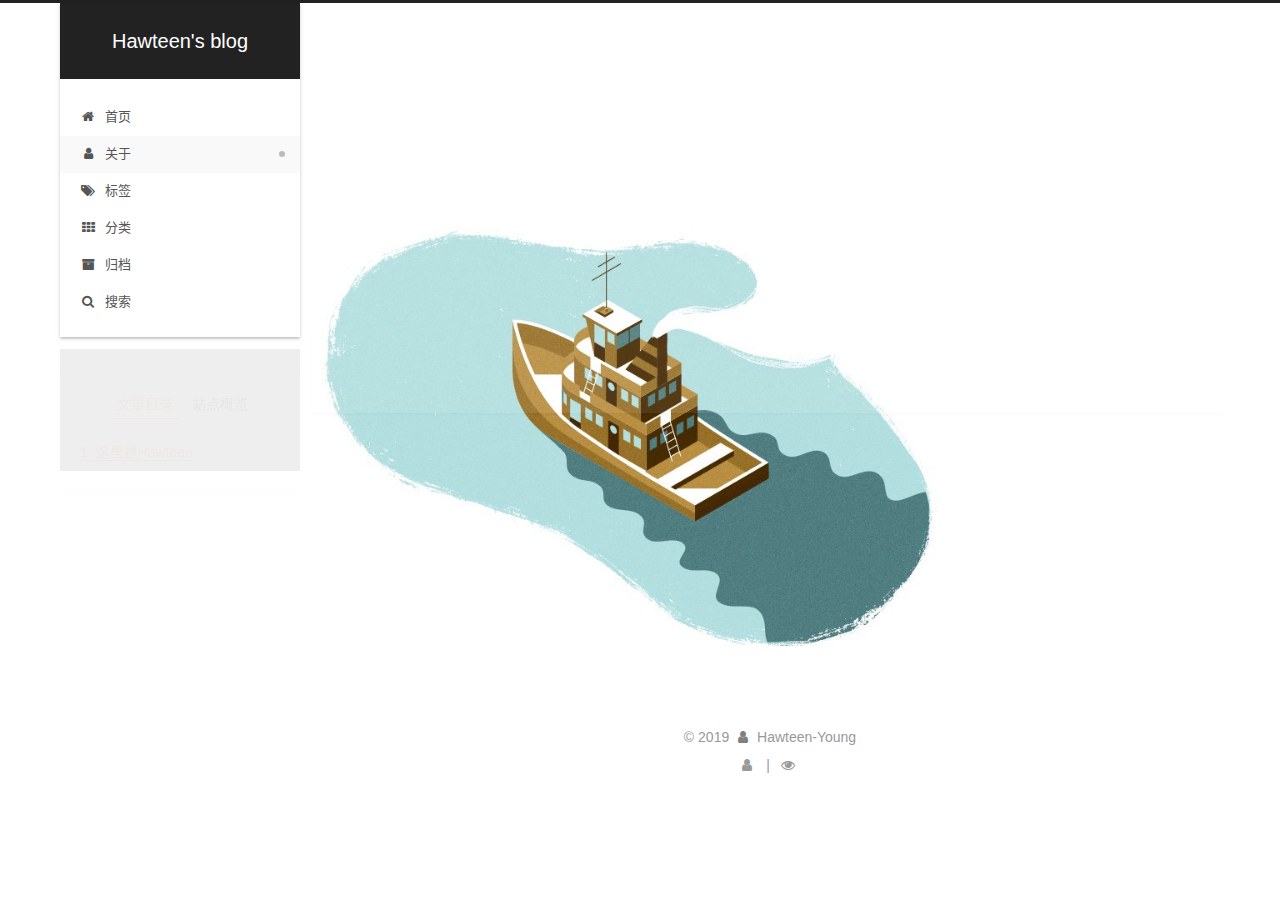
==== commit cb90b17d: "Site updated: 2019-05-01 13:52:28" ====
--- a/about/index.html
+++ b/about/index.html
@@ -107,7 +107,7 @@
 <meta property="og:type" content="website">
 <meta property="og:title" content="关于我">
 <meta property="og:url" content="http://yoursite.com/about/index.html">
-<meta property="og:site_name" content="匠果博客">
+<meta property="og:site_name" content="Hawteen&#39;s blog">
 <meta property="og:description" content="这里是Hawteen准大学生性格懒 爱好钻研一些开源项目欢迎勾搭以及留言  恰同学少年，风华正茂。 —— 毛泽东《沁园春·长沙》">
 <meta property="og:locale" content="zh-CN">
 <meta property="og:updated_time" content="2019-04-04T10:34:43.493Z">
@@ -131,7 +131,7 @@
   };
 </script>
 
-  <title>关于我 | 匠果博客</title>
+  <title>关于我 | Hawteen's blog</title>
   
 
 
@@ -190,7 +190,7 @@
     <div class="custom-logo-site-title">
       <a href="/" class="brand" rel="start">
         <span class="logo-line-before"><i></i></span>
-        <span class="site-title">匠果博客</span>
+        <span class="site-title">Hawteen's blog</span>
         <span class="logo-line-after"><i></i></span>
       </a>
     </div>
--- a/css/main.css
+++ b/css/main.css
@@ -1815,7 +1815,7 @@
   width: 4px;
   height: 4px;
   border-radius: 50%;
-  background: #36470a;
+  background: #336b5d;
 }
 .feed-link,
 .chat {
